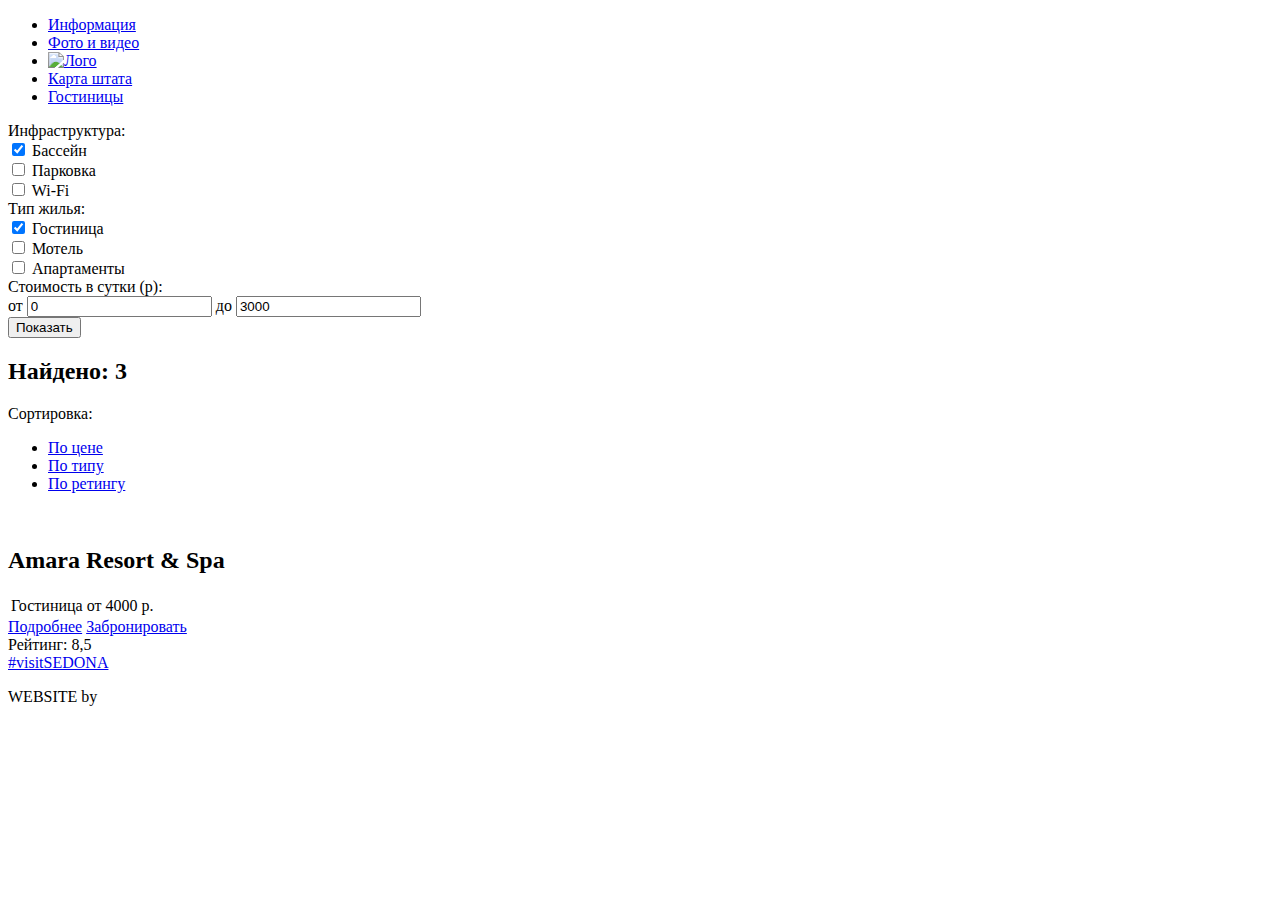
==== hotels.html @ 73796c42 "Add files via upload" ====
﻿<!DOCTYPE html>
<html lang="ru">
  <head>
    <meta charset="utf-8">
	<link href="css/normalize.css" rel="stylesheet" type="text/css">
	<link href="css/style.css" rel="stylesheet" type="text/css">
	<link href="https://fonts.googleapis.com/css?family=PT+Sans:400,700&amp;subset=cyrillic" rel="stylesheet">
	<script src="https://cdnjs.cloudflare.com/ajax/libs/jquery/3.3.1/jquery.min.js"></script>
    <title>Hotels Sedona</title>
  </head>
  <body>
    <header class="header-block">
		<div class="container clearfix">
			<nav>
				<ul class="nav-block">
					<li><a href="#" >Информация</a></li>
					<li><a href="#">Фото и видео</a></li>
					<li class="logo"><a href="index.html"><img src="images/svg/logo-header.svg" alt="Лого" width="137"></a></li>
					<li><a href="#">Карта штата</a></li>
					<li><a href="#" class="current">Гостиницы</a></li>
				</ul>
			</nav>
		</div>
	</header>
	
	<main>
		<div class="container clearfix">
		<div class="filter-block">
			<form action="" method="post">
				<div class="filter-block__infrastructure">
					<div class="filter-block__title">
						Инфраструктура:
					</div>
					<div class="filter-block__group">
						<input type="checkbox" name="pool" value="1" id="infrastructure-1" checked>
						<label for="infrastructure-1">Бассейн</label>
					</div>
					<div class="filter-block__group">
						<input type="checkbox" name="parking" value="2" id="infrastructure-2">
						<label for="infrastructure-2">Парковка</label>
					</div>
					<div class="filter-block__group">
						<input type="checkbox" name="wifi" value="3" id="infrastructure-3">
						<label for="infrastructure-3">Wi-Fi</label>
					</div>
				</div>	
				<div class="filter-block__housing">
					<div class="filter-block__title">
						Тип жилья:
					</div>
					<div class="filter-block__group">
						<input type="checkbox" name="hotel" value="1" id="housing-1" checked>
						<label for="housing-1">Гостиница</label>
					</div>
					<div class="filter-block__group">
						<input type="checkbox" name="motel" value="2" id="housing-2">
						<label for="housing-2">Мотель</label>
					</div>
					<div class="filter-block__group">
						<input type="checkbox" name="apartments" value="3" id="housing-3">
						<label for="housing-3">Апартаменты</label>
					</div>
				</div>	
				<div class="filter-block__cost">
					<div class="filter-block__title">
						Стоимость в сутки (р):
					</div>
					<div class="filter-block__price">
						<label class="min-price">от <input type="text" name="min-price" value="0"></label>
						<label class="max-price">до <input type="text" name="max-price" value="3000"></label>
					</div>
					<div class="filter-block__range">
						<div class="scale">
						  <div class="bar"></div>
						</div>
						<div class="range-toggle range-toggle-min"></div>
						<div class="range-toggle range-toggle-max"></div>
					</div>
					<button class="btn" type="submit">Показать</button>
				</div>
					
					
					<!--<label>Стоимость в сутки (р):</label>
					<output name="from"></output>
					<input type="range" min="0" max="3000">
					
					<output name="to"></output>
					<input type="range" min="0" max="3000">
					
					<button class="btn" type="submit">Показать</button>-->
			</form>
			</div>
			<div class="filter-block__content">
				<div class="filter-block__total">
					<h2>Найдено: 3</h2>
				</div>
				<div class="filter-block__sorting">
					<div class="filter-block__sorting-type">
						Сортировка:
						<ul>
							<li><a href="#" class="active">По цене</a></li>
							<li><a href="#">По типу</a></li>
							<li><a href="#">По ретингу</a></li>
						</ul>
					</div>
					<div class="filter-block__sorting-arrows">
						<a href="#" class="up"></a>
						<a href="#" class="down active"></a>
					</div>
				</div>
				<div class="filter-block__result">
					<div class="filter-block__item">
						<div class="filter-block__img">
							<img src="images/item-1.png" alt="">
						</div>
						<div class="filter-block__info">
							<h2>Amara Resort & Spa</h2>
							<table>
								<tr>
									<td>Гостиница</td>
									<td>от 4000 р.</td>
								</tr>
							</table>
							<a class="btn filter-block__detail" href="#">Подробнее</a>
							<a class="btn filter-block__reserv" href="#">Забронировать</a>
						</div>
						<div class="filter-block__rating">
							<span>Рейтинг: 8,5</span>
						</div>
					</div>
				</div>
			</div>
			
	</div>
	</main>
	
	<footer class="footer-block">
		<div class="container clearfix">
				<div class="footer-block__inner-page">
					<a class="btn" href="#">#visitSEDONA</a>
					<div class="footer-sozial">
						<a class="btn footer-sozial__tw" href="#"></a>
						<a class="btn footer-sozial__fb" href="#"></a>
						<a class="btn footer-sozial__yt" href="#"></a>
					</div>
					<div class="footer-copyright">
						<p>WEBSITE by <a class="btn footer-copyright__logo" href="#"></a></p>					
					</div>
				</div>
		</div>
	</footer>
  </body>
</html>
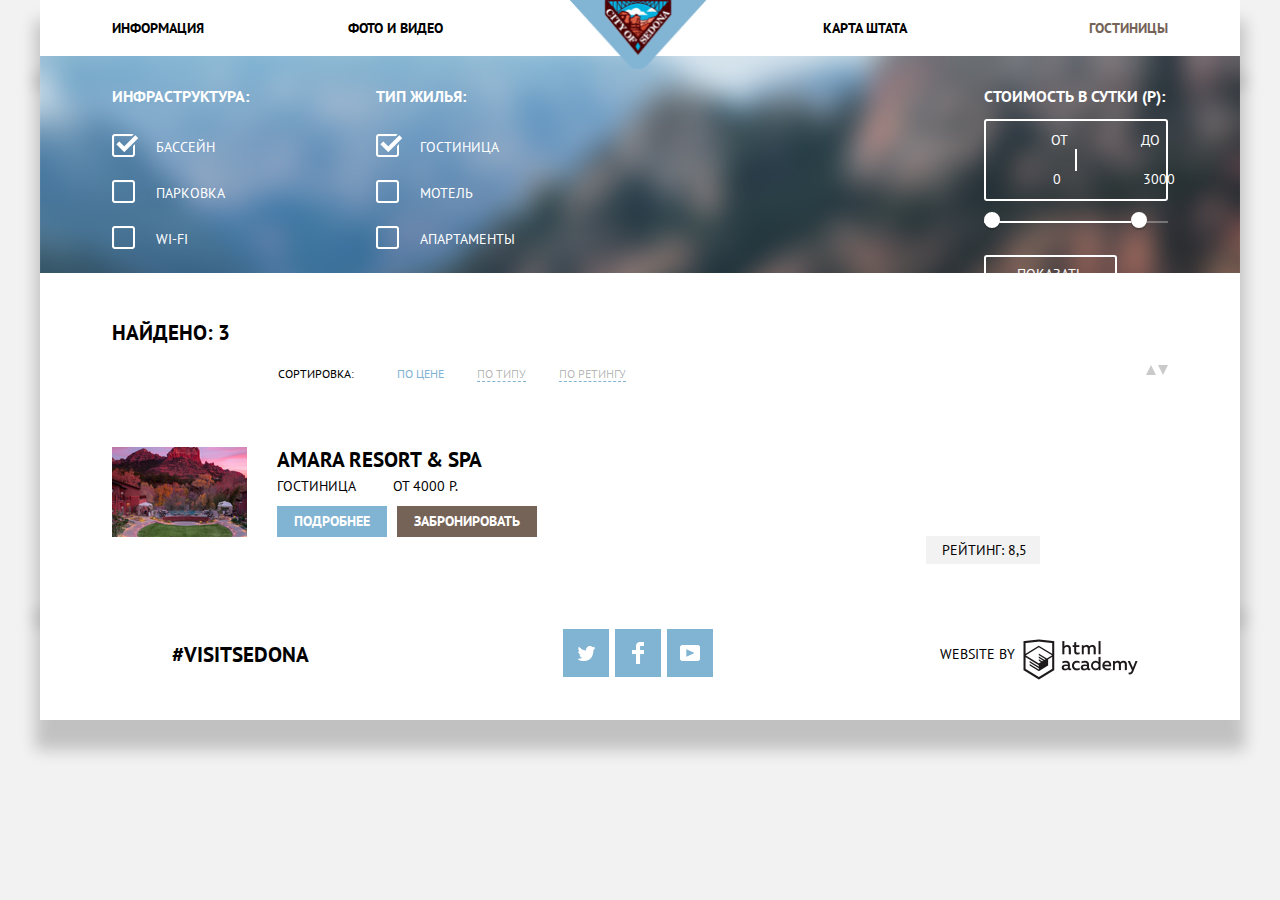
==== commit b32748f9: "Update hotels.html" ====
--- a/hotels.html
+++ b/hotels.html
@@ -13,7 +13,7 @@
 		<div class="container clearfix">
 			<nav>
 				<ul class="nav-block">
-					<li><a href="#" >Информация</a></li>
+					<li><a href="index.html" >Информация</a></li>
 					<li><a href="#">Фото и видео</a></li>
 					<li class="logo"><a href="index.html"><img src="images/svg/logo-header.svg" alt="Лого" width="137"></a></li>
 					<li><a href="#">Карта штата</a></li>
@@ -150,4 +150,4 @@
 		</div>
 	</footer>
   </body>
-</html>+</html>
--- a/css/style.css
+++ b/css/style.css
@@ -0,0 +1,923 @@
+html,
+body {
+	margin: 0;
+	padding: 0;
+	font-family: 'PT Sans', 'Arial', sans-serif;
+	font-size: 14px;
+	line-height: 26px;
+	color: #000000;
+	text-transform: uppercase;
+	background: #f2f2f2;
+	width: 100%;
+}
+
+* {
+	box-sizing: border-box;
+}
+
+.container {
+	width: 100%;
+	max-width: 1200px;
+	margin: 0 auto;
+	background-color: #ffffff;
+	box-shadow: 0 25px 15px 5px rgba(0, 0, 0, 0.2);
+}
+
+.clearfix:after {
+	content: "";
+	display: table;
+	clear: both;
+}
+
+/*HEADER*/
+.header-block {
+	min-height: 56px;
+}
+
+.nav-block {
+	position: relative;
+	margin: 0;
+	padding: 0;
+	list-style: none;
+}
+
+.nav-block li {
+	float: left;
+	font-weight: bold;
+	padding: 15px 72px;
+}
+
+.nav-block li.logo {
+	position: absolute;
+	top: -15px;
+	left: 463px;
+	z-index: 10;
+	padding: 15px 67px;
+	width: 138px;
+	height: 70px;
+}
+
+.nav-block li:nth-child(4) {
+	margin-left: 236px;
+}
+
+.nav-block li:last-child {
+	float: right;
+}
+
+.nav-block a {
+	text-decoration: none;
+	color: #000000;
+}
+
+a:hover{
+	color: #81b3d2;
+}
+
+a:active{
+	color: rgba(0,0,0, 0.3);
+}
+
+a.current {
+	color: #766357;
+}
+/*HEADER END*/
+
+.banner-block {
+	position: relative;
+	width: 100%;
+	height: 508px;
+	background: url("../images/banner.jpg")no-repeat;
+	margin-bottom: 63px;
+}
+
+.banner-block .wide::before {
+	content: "";
+	position: absolute;
+	bottom: 0;
+	left: 0;
+	border: 57px solid #ffffff;
+	border-top-color: transparent;
+	border-bottom: 0px solid transparent;
+	border-right: 600px solid #ffffff;
+	border-left: 600px solid #ffffff;
+}
+
+
+.banner-block .narrow::after {
+	content: "";
+	position: absolute;
+	bottom: 0;
+	left: 249px;
+	right: 249px;
+	border: 57px solid #ffffff;
+	border-top-color: transparent;
+	border-bottom: 0px solid transparent;
+	border-right: 351px solid #ffffff;
+	border-left: 351px solid #ffffff;
+}
+
+.banner-block__header {
+	padding-top: 76px;
+	text-align: center;
+}
+
+.info-block h1 {
+	display: block;
+	font-size: 21px;
+	line-height: 26px;
+	text-align: center;
+	width: 450px;
+	margin: 0 auto;
+	margin-bottom: 32px;
+}
+
+.info-block p {
+	margin: 0;
+	padding: 0;
+	text-align: center;
+	margin-bottom: 54px;
+}
+
+.attractions-block-left .attractions-block__description,
+.attractions-block-right .attractions-block__slider {
+	float: left;
+}
+
+.attractions-block-left .attractions-block__slider,
+.attractions-block-right .attractions-block__description {
+	float: right;
+}
+
+.attractions-block__description {
+	width: 33.33333333333333%;
+	height: 256px;
+	padding-top: 50px;
+	padding-bottom: 59px;
+	background-color: #81b3d2;
+	text-align: center;
+	color: #ffffff;
+}
+
+.attractions-block__slider{
+	width: 66.66666666666667;
+	height: 256px;
+}
+
+.attractions-block__description h2,
+.advantages-block__item h2 {
+	margin: 0;
+	padding: 0;
+	display: block;
+	font-size: 21px;
+	line-height: 21px;
+	margin-bottom: 25px;
+}
+
+.attractions-block__description p,
+.advantages-block__item p {
+	display: block;
+	font-size: 14px;
+	line-height: 21px;
+	width: 302px;
+	margin: 0 auto;
+}
+
+.attractions-block__description span{
+	display: block;
+	margin-bottom: 20px;
+}
+
+.advantages-block {
+	margin-top: 56px;
+	margin-bottom: 82px;
+}
+
+.attractions-block .attractions-block__description,
+.advantages-block__item {
+	width: 33.33333333333333%;
+	float: left;
+	text-align: center;
+}
+
+.advantages-block__item  img{
+	display: block;
+	width: 76px;
+	height: 76px;
+	margin: 0 auto;
+	margin-bottom: 32px;
+}
+
+.attractions-block .attractions-block__description {
+	background-color: #eeeeee;
+	color: #000000;
+}
+
+.attractions-block .attractions-block__description h2 {
+	display: block;
+	margin: 0 auto;
+	margin-bottom: 25px;
+	width: 140px;
+}
+
+.attractions-block .attractions-block__description p {
+	display: block;
+	width: 270px;
+	margin: 0 auto;
+}
+
+.contacts-block {
+	position: relative;
+	padding-top: 55px;
+	text-align: center;
+}
+
+.contacts-block__description {
+	position: relative;
+	display: block;
+	width: 575px;
+	margin: 0 auto;
+	font-size: 14px;
+	line-height: 21px;
+}
+
+.contacts-block__description b{
+	font-size: 30px;
+	line-height: 36px;
+	
+}
+
+.contacts-block__description p{
+	margin: 0;
+	padding: 0;
+	margin-top: 32px;
+}
+
+button{
+	margin-top: 48px;
+	width: 568px;
+	padding: 33px;
+	background-color: #766357;
+	color: #ffffff;
+	border: none;
+	z-index: 10;
+}
+
+button:hover{
+	background-color: #604e43;
+	color: #ffffff;
+	cursor: pointer;
+}
+
+button:active {
+	background-color: #503e33;
+	color: rgba(255, 255, 255, 0.3);
+	cursor: pointer;
+	outline: none;
+}
+ 
+button:focus{
+	outline: none;
+}
+
+.btn{
+	font-family: 'PT Sans', 'Arial', sans-serif;
+	font-size: 21px;
+	line-height: 26px;
+	font-weight: bold;
+	text-transform: uppercase;
+
+}
+
+.form-block {
+	display: none;
+	position: absolute;
+	top: 250px;
+	left: 4px;
+	background-color: #ffffff;
+	width: 568px;
+	padding: 55px;
+	font-family: 'PT Sans', 'Arial', sans-serif;
+	font-size: 14px;
+	line-height: 26px;
+	font-weight: bold;
+	text-transform: uppercase;
+	box-shadow: 0 0 15px 7px rgba(0, 0, 0, 0.15);
+}
+
+.form-block__show {
+	display: block;
+}
+
+.form-block__group {
+	margin-bottom: 30px;
+}
+
+.form-block__group label{
+	position: relative;
+	float: left;
+	padding: 5px 0;
+}
+
+.form-block__group input{
+	float: right;
+	width: 347px;	
+	padding: 19px 13px;
+	padding-right: 40px;
+	background-color: #f2f2f2;
+	border: none;
+}
+
+.form-block__group input[placeholder]{
+	font-family: 'PT Sans', 'Arial', sans-serif;
+	font-size: 14px;
+	line-height: 26px;
+	font-weight: bold;
+	text-transform: uppercase;
+}
+
+.form-block__group input:hover{
+	background-color: #ebebeb;
+}
+
+.form-block__group input:focus{
+	background-color: #ffffff;
+	outline: 2px solid #e5e5e5;
+}
+
+.form-block__group .left {
+	float: left;
+}
+
+.form-block__group .right {
+	float: right;
+}
+
+.form-block__group .left input {
+	margin-left: 41px;
+}
+
+.form-block__group .right input{
+	margin-left: 27px;
+}
+
+input[type="number"]{
+	width: 114px;
+	padding: 8px 38px;
+	text-align: center;
+	font-weight: bold;
+}
+
+.form-block__date-arrival,
+.form-block__date-departure {
+	background: url("../images/svg/calendar-grau.svg") no-repeat 96%;
+	width: 21px;
+	height: 22px;
+}
+
+.form-block__date-arrival:hover,
+.form-block__date-departure:hover {
+	background: url("../images/svg/calendar.svg") no-repeat 96%;
+}
+
+.form-block__date-arrival:active,
+.form-block__date-departure:active {
+	background: url("../images/svg/calendar-blue.svg") no-repeat 96%;
+}
+
+.form-block .btn {
+	width: 458px;
+	background-color: #81b3d2;
+	padding: 19px 0;
+	margin-top: 24px;
+}
+
+.form-block .btn:hover {
+	background-color: #669ec0;
+}
+
+.form-block .btn:active {
+	background-color: #5496bd;
+}
+
+/* Убираем стандартные стрелки для Chrome */
+input[type=number]::-webkit-inner-spin-button,
+input[type=number]::-webkit-outer-spin-button,
+input[type=date]::-webkit-inner-spin-button,
+input[type=date]::-webkit-outer-spin-button {
+    -webkit-appearance: none;
+    -moz-appearance: none;
+    appearance: none;
+    margin: 0;
+}
+/* Убираем стандартные стрелки для Firefox */
+input[type=number],
+input[type=date] {
+  -moz-appearance: textfield;
+}
+
+input[type=date]::-webkit-calendar-picker-indicator,
+input[type=date]::-webkit-clear-button {
+	display: none;
+}
+
+.form-block button{
+	outline: none;
+	margin: 0;
+	padding: 0;
+}
+
+.form-block__minus {
+	position: absolute;
+	top: 20px;
+	right: 80px;
+	background-color: #a9a9a9;
+	width: 12px;
+	height: 3px;
+}
+
+.form-block__minus:hover,
+.form-block__group .form-block__plus:hover::before,
+.form-block__group .form-block__plus:hover::after {
+	background-color: #000000;
+}
+
+.form-block__minus:active,
+.form-block__group .form-block__plus:active::before,
+.form-block__group .form-block__plus:active::after {
+	background-color: #81b3d2;
+}
+
+.form-block__group .form-block__plus {
+	position: absolute;
+	top: 15px;
+	right: 18px;
+	width: 11px;
+	height: 11px;
+	background-color: transparent;
+}
+
+.form-block__group .form-block__plus::before {
+	content: "";
+	position: absolute;
+	top: 4px;
+	right: 0;
+	background-color: #a9a9a9;
+	width: 11px;
+	height: 3px;
+}
+
+.form-block__group .form-block__plus::after {
+	content: "";
+	position: absolute;
+	top: 0;
+	right: 4px;
+	background-color: #a9a9a9;
+	width: 3px;
+	height: 11px;
+}
+
+/*HOTELS*/
+.filter-block form {
+	width: 100%;
+	min-height: 217px;
+	padding: 30px 72px;
+	background-image: url("../images/filter.png");
+	font-size: inherit;
+	line-height: inherit;
+	color: #ffffff;
+	box-sizing: border-box;
+}
+
+.filter-block .filter-block__title {
+	font-weight: bold;
+	font-size: 16px;
+	line-height: 21px;
+	margin-bottom: 27px;
+}
+
+.filter-block .filter-block__infrastructure,
+.filter-block .filter-block__housing {
+	float: left;
+	width: 25%;
+}
+
+.filter-block .filter-block__group {
+	margin-bottom: 23px;
+	height: 23px;
+}
+
+.filter-block__group input[type="checkbox"] {
+	display: none;
+}
+
+.filter-block__group input[type="checkbox"] + label {
+	margin-left: 17px;
+	font-size: 14px;
+	line-height: 21px;
+}
+
+.filter-block__group input[type="checkbox"] + label::before {
+	content: "";
+	float: left;
+	width: 27px;
+	height: 23px;
+	background: url("../images/svg/checkbox-off.svg")no-repeat;
+}
+
+.filter-block__group input[type="checkbox"]:checked + label::before {
+	content: "";
+	float: left;
+	width: 27px;
+	height: 23px;
+	background: url("../images/svg/checkbox-on.svg")no-repeat;
+}
+
+.filter-block__cost {
+	float: right;
+}
+
+.filter-block__cost .filter-block__title {
+	margin-bottom: 12px;
+}
+
+.filter-block__price {
+	position: relative;
+	border: 2px solid #ffffff;
+	border-radius: 3px;
+	font-size: 0;
+	margin-bottom: 20px;
+}
+
+.filter-block__price label {
+	display: inline-block;
+	vertical-align: top;
+	font-size: 14px;
+    line-height: 38px;
+}
+
+.filter-block__price label:last-child::before {
+	content: "";
+	position: absolute;
+	top: 0;
+	left: 0;
+	width: 2px;
+	height: 22px;
+	background-color: #ffffff;
+	top: 50%;
+	left: 50%;
+	transform: translate(-50%, -50%);
+	display: inline-block;
+	vertical-align: top;
+	font-size: 14px;
+    line-height: 38px;
+}
+
+.filter-block__price .min-price,
+.filter-block__price .max-price {
+	width: 90px;
+    padding-left: 65px;
+}
+
+.filter-block__price input {
+	width: 50px;
+    margin: 0;
+    color: inherit;
+    font: inherit;
+    background: none;
+    border: none;
+}
+
+.filter-block__range {
+	position: relative;
+	margin-bottom: 32px;
+}
+
+.filter-block__range .scale{
+	height: 2px;
+    background: rgba(255, 255, 255, 0.3);
+}
+
+.filter-block__range .bar{
+	width: 80%;
+	height: 2px;
+    background: #ffffff;
+}
+
+.filter-block__range .range-toggle{
+	position: absolute;
+	top: -9px;
+	width: 4px;
+	height: 4px;
+	background: #ababab;
+	border: 8px solid #ffffff;
+	border-radius: 50%;
+	box-shadow: 0 2px 1px 0 rgba(0, 1, 1, 0.2);
+    cursor: pointer;
+}
+
+.filter-block__range .range-toggle-min {
+  left: 0;
+}
+
+.filter-block__range .range-toggle-max {
+  left: 80%;
+}
+
+.filter-block__cost .btn{
+	padding: 0;
+	margin: 0;
+	margin-bottom: 33px;
+	width: 133px;
+	padding: 7px;
+	border: 2px solid #ffffff;
+	border-radius: 3px;
+	background: transparent;
+	font-size: 14px;
+	line-height: 21px;
+	font-weight: 400;
+	color: #ffffff;
+	text-align: center;
+}
+
+.filter-block__total {
+	float: left;
+	margin: 30px 0;
+	margin-right: 48px;
+	margin-left: 72px;
+}
+
+.filter-block__sorting {
+	position: relative;
+	float: left;
+	width: 890px;
+	margin-top: 38px;
+	margin-bottom: 34px;
+	font-size: 12px;
+	line-height: 18px;
+}
+
+.filter-block__sorting-type ul{
+	display: inline-block;
+	vertical-align: top;
+	list-style: none;
+	margin: 0;
+	padding: 0;
+	margin-left: 40px;
+}
+
+.filter-block__sorting-type li {
+	float: left;
+	margin-right: 33px;
+}
+
+.filter-block__sorting-type a{
+	color: rgba(0, 0, 0, 0.3);
+	text-decoration: none;
+	border-bottom: 1px dashed #81b3d2;
+}
+
+.filter-block__sorting-type a:active,
+.filter-block__sorting-type a.active {
+	color: #81b3d2;
+	border-bottom: none;
+}
+
+.filter-block__sorting-arrows{
+	float: right;
+	width: 0px;
+	height: 0px;
+}
+
+.filter-block__sorting-arrows .up {
+	position: absolute;
+	top: 0px;
+	right: 12px;
+	border: 5px solid #cacaca;
+	border-bottom: 10px solid #cacaca;
+	border-top:  0px solid transparent;
+	border-right-color: transparent;
+	border-left-color: transparent;
+}
+
+.filter-block__sorting-arrows .down {
+	position: absolute;
+	top: 0px;
+	right: 0px;
+	border: 5px solid #cacaca;
+	border-top: 10px solid #cacaca;
+	border-bottom: 0px solid transparent;
+	border-right-color: transparent;
+	border-left-color: transparent;
+}
+
+.filter-block__sorting-arrows .up:active {
+	border: 5px solid #81b3d2;
+	border-bottom: 10px solid #81b3d2;
+	border-top: 0px solid transparent;
+	border-right-color: transparent;
+	border-left-color: transparent;
+}
+
+.filter-block__sorting-arrows .down:active {
+	border: 5px solid #81b3d2;
+	border-top: 10px solid #81b3d2;
+	border-bottom: 0px solid transparent;
+	border-right-color: transparent;
+	border-left-color: transparent;
+}
+
+.filter-block__item {
+	width: 1054px;
+	display: inline-block;
+	vertical-align: top;
+	margin: 30px 72px;
+}
+
+.filter-block__item .filter-block__img{
+	float: left;
+	min-width: 135px;
+	min-height: 90px;
+	margin-right: 30px;
+}
+
+.filter-block__info {
+	width: 575px;
+}
+
+.filter-block__item  h2,
+.filter-block__item  a{
+	margin: 0;
+	padding: 0;
+}
+
+.filter-block__item  table{
+	margin: 0;
+	padding: 0;
+	margin-bottom: 7px;
+	border-collapse: collapse;
+}
+
+.filter-block__item td{
+	margin: 0;
+	padding: 0;
+	width: 116px;
+}
+
+.filter-block__item  .btn{
+	display: inline-block;
+	vertical-align: middle;
+	box-sizing: border-box;
+	padding: 5px 17px;
+	margin-right: 6px;
+	font-size: 14px;
+	line-height: 21px;
+	color: #ffffff;
+	background-color: #81b3d2;
+	text-decoration:  none;
+}
+
+.filter-block__item  .filter-block__detail{
+	background-color: #81b3d2;
+}
+
+.filter-block__item  .filter-block__reserv{
+	background-color: #766357;
+}
+
+.filter-block__rating {
+	float: right;
+	width: 240px;
+}
+
+.filter-block__rating span{
+	background-color: #f2f2f2;
+	padding: 5px 0;
+	padding-left: 16px;
+	padding-right: 13px;
+}
+/*HOTELS END*/
+
+/*FOOTER*/
+footer {
+	padding-bottom: 0;
+	margin-bottom: 0;
+}
+
+.footer-block__inner {
+	position: absolute;
+	bottom: 0;
+	z-index: 10;
+	width: 1200px;
+	min-height: 120px;
+	background-color: rgba(255, 255, 255, 0.9);
+}
+
+.footer-block__inner-page {
+	width: 1200px;
+	min-height: 120px;
+	background-color: rgba(255, 255, 255, 0.9);
+}
+
+.footer-block a{
+	float: left;
+	width: 400px;
+	margin-top: 49px;
+	margin-bottom: 52px;
+	text-decoration: none;
+	color: #000000;
+	text-align: center;
+}
+
+.footer-block a:hover{
+	color: #81b3d2;
+}
+
+.footer-block a:active{
+	color: rgba(0, 0, 0, 0.3);
+}
+
+.footer-sozial{
+	float: left;
+	margin: 0px 120px;	
+}
+
+.footer-sozial .btn{
+	display: block;
+	width: 46px;	
+	height: 48px;
+	margin: 36px 3px;
+}
+
+.footer-sozial .footer-sozial__tw{
+	background: #81b3d2 url("../images/svg/t.svg") no-repeat 50% 50%;
+}
+
+.footer-sozial .footer-sozial__fb{
+	background: #81b3d2 url("../images/svg/fb-icon.svg") no-repeat 50% 50%;
+}
+
+.footer-sozial .footer-sozial__yt{
+	background: #81b3d2 url("../images/svg/youtube.svg") no-repeat 50% 50%;
+}
+
+.footer-sozial .footer-sozial__tw:hover {
+	background: #669ec0 url("../images/svg/t.svg") no-repeat 50% 50%;
+}
+
+.footer-sozial .footer-sozial__fb:hover {
+	background: #669ec0 url("../images/svg/fb-icon.svg") no-repeat 50% 50%;
+}
+
+.footer-sozial .footer-sozial__yt:hover {
+	background: #669ec0 url("../images/svg/youtube.svg") no-repeat 50% 50%;
+}
+
+.footer-sozial .footer-sozial__tw:active {
+	background: #5496bd url("../images/svg/t-grau.svg") no-repeat 50% 50%;
+}
+
+.footer-sozial .footer-sozial__fb:active {
+	background: #5496bd url("../images/svg/fb-icon-grau.svg") no-repeat 50% 50%;
+}
+
+.footer-sozial .footer-sozial__yt:active {
+	background: #5496bd url("../images/svg/youtube-grau.svg") no-repeat 50% 50%;
+}
+
+.footer-copyright{
+	float: right;
+	width: 400px;
+	text-align: left;
+}
+
+.footer-copyright p{
+	position: relative;
+	margin: 0;
+	margin: 48px 0;
+	display: inline-block;
+	vertical-align: middle;
+	padding-left: 100px;
+	padding-right: 8px;
+}
+
+.footer-copyright p .footer-copyright__logo{
+	position: absolute;
+	top: -40px;
+	left: 100%;
+	margin: 0;
+	padding: 0;
+	width: 115px;
+	height: 41px;
+	margin: 38px 0;
+	background: url("../images/svg/logo-copyright.svg")no-repeat;
+}
+
+.footer-copyright p .footer-copyright__logo:hover{
+	background: url("../images/svg/logo_name_blue.svg")no-repeat;
+}
+
+.footer-copyright p .footer-copyright__logo:active{
+	background: url("../images/svg/logo_name_grau.svg")no-repeat;
+}
+/*FOOTER END*/
